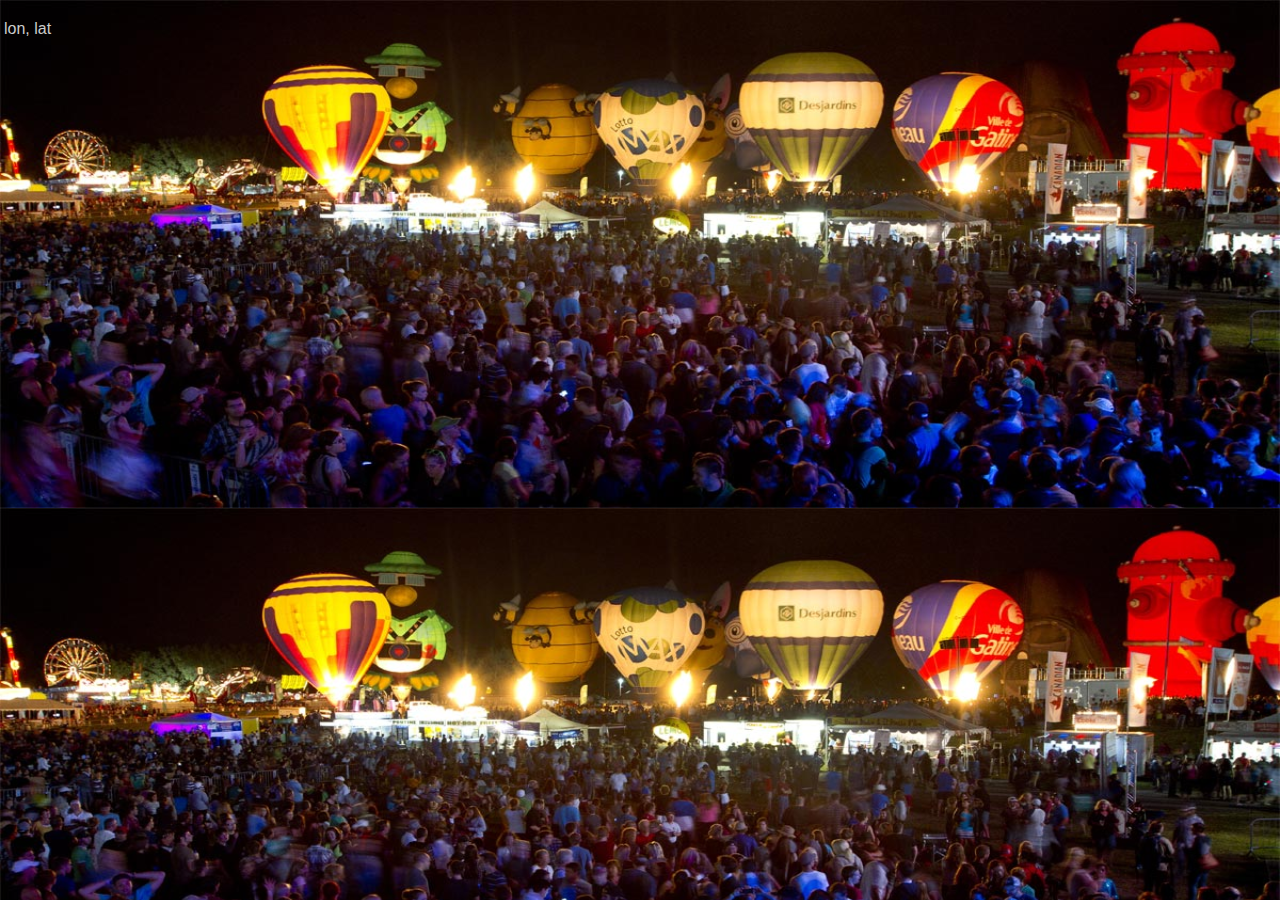
==== maptest_intake.html @ 53172537 "separate intake and display map functionality" ====
<!DOCTYPE html>
  <html>
    <head>
      <title></title>
      <meta http-equiv="Content-Type" content="text/html; charset=utf-8">
      <link rel="stylesheet" href="css/app.css">
      <script src="js/jquery-1.11.1.js"></script>
      <!-- begin ArcGIS -->
      <meta name="viewport" content="initial-scale=12, maximum-scale=1, user-scalable=no">
		  <script src="http://js.arcgis.com/3.9/"></script>
      <link rel="stylesheet" href="http://js.arcgis.com/3.9/js/esri/css/esri.css">
			<script src="js/map.js"></script>    
      <!-- end ArcGIS -->
	</head>
  <body>
    <p id="coords">lon, lat</p>
    <!-- begin ArcGIS -->
    <div id="mapDiv" class="mapIntake"></div>
    <!-- end ArcGIS -->
	</body>
</html>
---- css/app.css ----
body {
    margin: 0px;
    padding: 4px;
    background: #666666;
    font-family: 'Muli', sans-serif;
    font-weight: lighter;
    background-image: url('../templates/images/festival2013.jpg');
    background-size: 100% 100%;
    color: #cccccc;
}

input[type=text] {
    width: 100%;
    font-size: 30px;
    padding: 2px;
    color: #666666;
    border: none;
    -moz-border-radius: 10px;
    -webkit-border-radius: 10px;
    border-radius: 10px;
    -khtml-border-radius: 10px;
}

input[type=button] {
    font-size: 30px;
    padding: 15px;
    border: none;
    color: #ffffff;
    font-weight: lighter;
    background-color: rgba(114, 181, 205, 1);
    cursor: pointer;
}

input[type=button]:hover {
    background-color: rgba(28, 81, 102, 1);
}

input[type=submit] {
    font-size: 30px;
    padding: 15px;
    border: none;
    color: #ffffff;
    font-weight: lighter;
    background-color: rgba(114, 181, 205, 1);
    cursor: pointer;
}

input[type=submit]:hover {
    background-color: rgba(28, 81, 102, 1);
}

.close_button {
    position: absolute;
    top: 3px;
    right: 5px;
    cursor: pointer;
}

#mapDiv {
    padding: 0;
    margin: 0 auto;
    width: 600px;
    height: 450px;
}
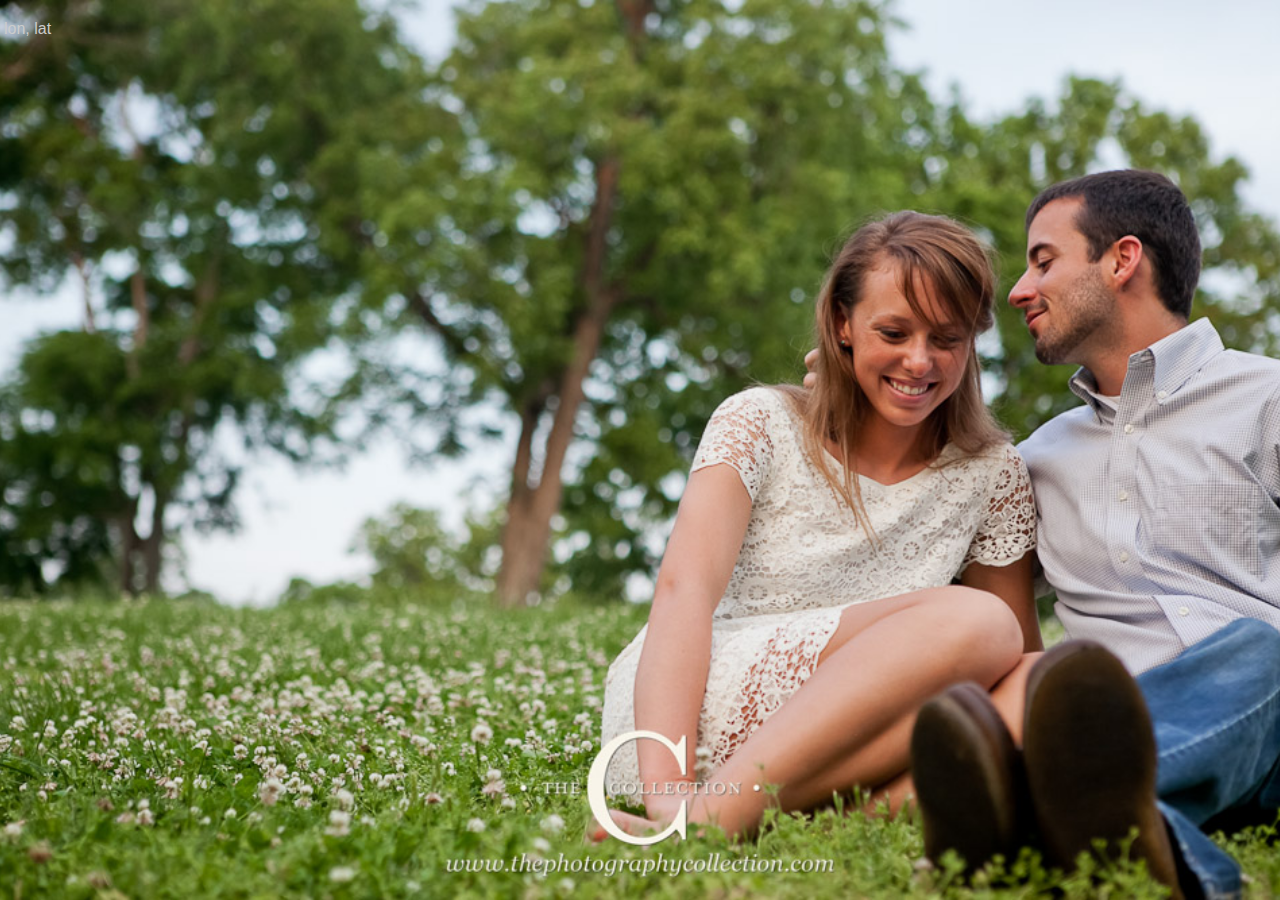
==== commit e4b1ef03: "change map marker to image" ====
--- a/maptest_intake.html
+++ b/maptest_intake.html
@@ -6,7 +6,6 @@
       <link rel="stylesheet" href="css/app.css">
       <script src="js/jquery-1.11.1.js"></script>
       <!-- begin ArcGIS -->
-      <meta name="viewport" content="initial-scale=12, maximum-scale=1, user-scalable=no">
 		  <script src="http://js.arcgis.com/3.9/"></script>
       <link rel="stylesheet" href="http://js.arcgis.com/3.9/js/esri/css/esri.css">
 			<script src="js/map.js"></script>    
@@ -15,7 +14,7 @@
   <body>
     <p id="coords">lon, lat</p>
     <!-- begin ArcGIS -->
-    <div id="mapDiv" class="mapIntake"></div>
+      <div id="mapDiv" class="mapIntake"></div>
     <!-- end ArcGIS -->
 	</body>
 </html>--- a/css/app.css
+++ b/css/app.css
@@ -4,12 +4,19 @@
     background: #666666;
     font-family: 'Muli', sans-serif;
     font-weight: lighter;
-    background-image: url('../templates/images/festival2013.jpg');
     background-size: 100% 100%;
     color: #cccccc;
+    background: url('../templates/images/festival2013.jpg') no-repeat center center fixed;
+    -webkit-background-size: cover;
+    -moz-background-size: cover;
+    -o-background-size: cover;
+    background-size: cover;
 }
 
-input[type=text] {
+#body_wrapper {
+}
+
+input[type=text], input[type=email], input[type=tel], input[type=date] {
     width: 100%;
     font-size: 30px;
     padding: 2px;
@@ -19,6 +26,24 @@
     -webkit-border-radius: 10px;
     border-radius: 10px;
     -khtml-border-radius: 10px;
+}
+
+input[type=date] {
+    width: 20%;
+}
+
+.file {
+    font-size: 30px;
+    padding: 15px;
+    border: none;
+    color: #ffffff;
+    font-weight: lighter;
+    background-color: rgba(114, 181, 205, 1);
+    cursor: pointer;
+}
+
+.file:hover {
+    background-color: rgba(28, 81, 102, 1);
 }
 
 input[type=button] {
@@ -49,16 +74,86 @@
     background-color: rgba(28, 81, 102, 1);
 }
 
+textarea {
+    font-size: 20px;
+    padding: 15px;
+    border: none;
+    color: #ffffff;
+    font-weight: lighter;
+    background-color: rgba(114, 181, 205, 1);
+    width: 100%;
+    height: 400px;
+}
+
 .close_button {
     position: absolute;
     top: 3px;
     right: 5px;
     cursor: pointer;
+    height: 30px;
+    width: 30px;
+    background: url('../templates/images/close.png') no-repeat;
+    z-index: 300;
 }
 
 #mapDiv {
     padding: 0;
     margin: 0 auto;
-    width: 600px;
-    height: 450px;
+    width: 100%;
+    height: 100%;
 }
+
+#intake {
+    display: none;
+    margin-top: 80px;
+    position: relative;
+}
+
+#appheader {
+    height: 80px;
+    background: rgba(86, 173, 205, 0.9);
+    width: 100%;
+    top: 0px;
+    left: 0px;
+    z-index: 120;
+    position: fixed;
+}
+
+#appheader ul {
+    margin: 0px;
+    padding: 0px;
+    padding-top: 10px;
+}
+
+#appheader ul li {
+    display: inline;
+    margin: 10px;
+}
+
+#show_map {
+    float: right;
+    padding-top: 5px;
+}
+
+.esriSimpleSliderTL {
+    top: 80px;
+}
+
+#about {
+    display: none;
+    margin-top: 80px;
+    background: rgba(114, 181, 204, 0.8);
+    height: 100%;
+    color: #ffffff;
+    padding: 10px;
+}
+
+#story_details {
+    display: none;
+    position: relative;
+    margin-top: 80px;
+    background: rgba(114, 181, 204, 0.8);
+    height: 100%;
+    color: #ffffff;
+    padding: 10px;
+}
